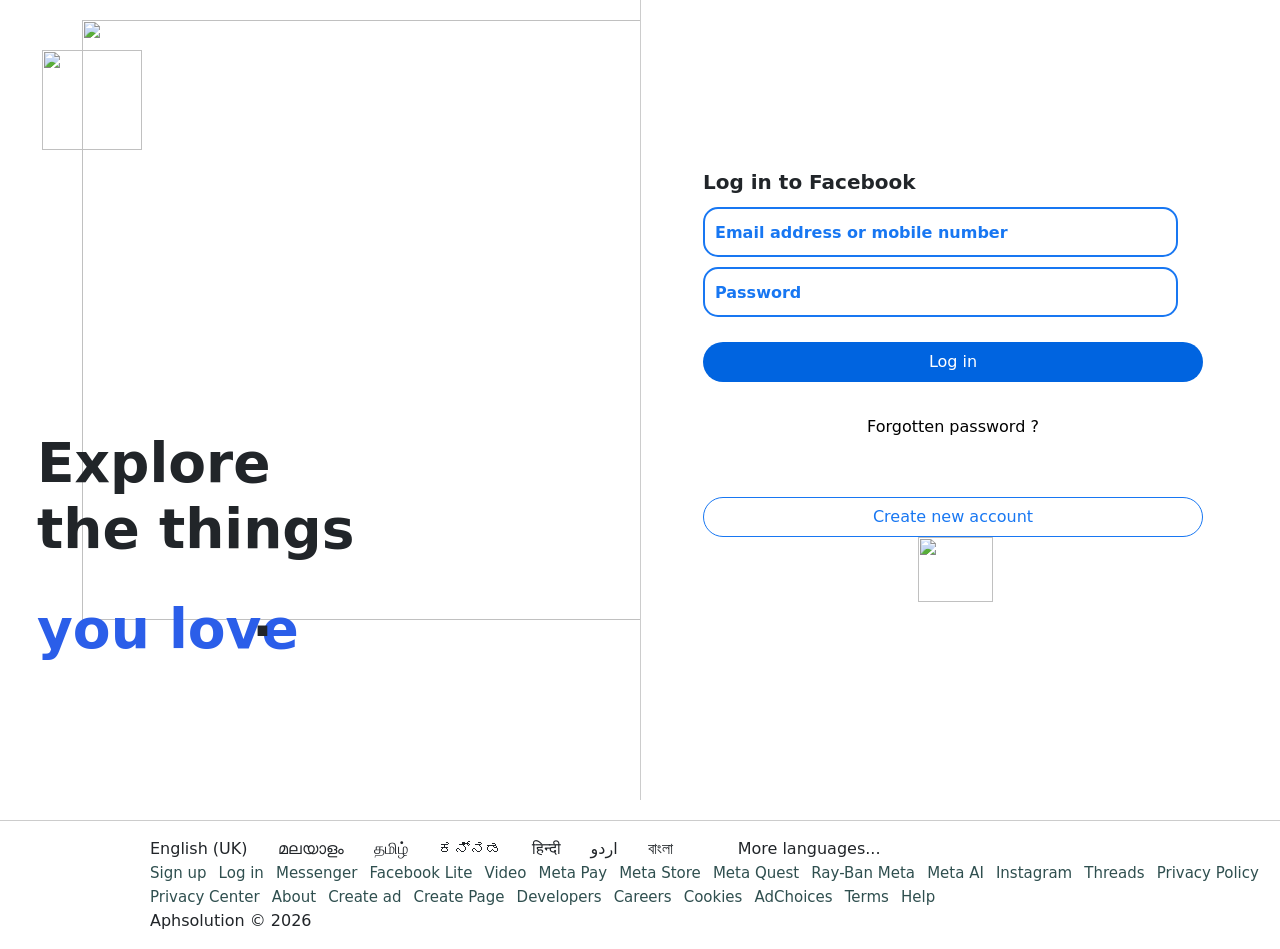
==== home.html @ f293df8a "Initial implementation of container-fluid and row" ====
<!DOCTYPE html>
<html lang="en">
<head>
    <meta charset="UTF-8">
    <meta name="viewport" content="width=device-width, initial-scale=1.0">
    <title>Facebook</title>
    <link href="https://cdn.jsdelivr.net/npm/bootstrap@5.3.8/dist/css/bootstrap.min.css" rel="stylesheet" integrity="sha384-sRIl4kxILFvY47J16cr9ZwB07vP4J8+LH7qKQnuqkuIAvNWLzeN8tE5YBujZqJLB" crossorigin="anonymous">
    <link href="style.css" type="text/css" rel="stylesheet">
</head>
<body>
    <header>
        <div class="container-fluid fbpage">
            <div class="row">
                <div class="left col-md-6 col-12">
                    <img src="https://imgs.search.brave.com/3bOVdRLU5aRVqkxT3qvnt5Fyqfw--K4Ep10u_KIt2Fo/rs:fit:860:0:0:0/g:ce/aHR0cHM6Ly9zdGF0/aWMudmVjdGVlenku/Y29tL3N5c3RlbS9y/ZXNvdXJjZXMvdGh1/bWJuYWlscy8wMTgv/OTMwLzQ3Ni9zbWFs/bC9mYWNlYm9vay1s/b2dvLWZhY2Vib29r/LWljb24tdHJhbnNw/YXJlbnQtZnJlZS1w/bmcucG5n"
                    class="fblogo">
                    <img src="https://static.xx.fbcdn.net/rsrc.php/v4/yg/r/_zMGyxjiiNp.png" class="homepic">
                    <h1 class="hometitle">Explore<br>the things</h1>
                    <br><br><br><br><br><br><br><br><br>
                    <h1 class="hometitle" style="color: rgb(43, 94, 233)">you love</h1><br><br>
                    <h1 class="hometitle" style="margin-left: 240px; margin-top: -134px;">.</h1>
                </div>
                <div class="right col-md-6 col-12">
                    <form id="login-form">
                        <h1 class="mobmail" 
                        style="margin-top:150px;margin-left:50px;font-size:20px;">Log in to Facebook</h1>
                        <input class="mobmail" type="text" placeholder="Email address or mobile number" 
                                pattern="(^[0-9]{10}$)|(^[^\s@]+@[^\s@]+\.[^\s@]+$)" required
                                style="height: 50px" name="loginMail">

                        <input class="password" type="password" placeholder="Password" required
                        style="margin-top: 10px; margin-bottom: 25px; height: 50px" name="loginPass">

                        <button type="submit" class="button1" style="margin-left: 50px;margin-bottom: 25px;">Log in</button>
                        <button class="forgotpass">Forgotten password ?</button>
                        <button class="createaccount" onclick="window.location.href='index.html'">Create new account</button><br>
                    </form>

                    <img class="meta"
                    src="https://imgs.search.brave.com/x6HOWKTRODJFA46kmLN6vNhpwLEaqpG4ASZyVFpHwgk/rs:fit:500:0:1:0/g:ce/aHR0cHM6Ly9pbWFn/ZXMuc2Vla2xvZ28u/Y29tL2xvZ28tcG5n/LzQyLzEvbWV0YS1u/ZXctZmFjZWJvb2st/MjAyMS1sb2dvLXBu/Z19zZWVrbG9nby00/MjM5NjEucG5n"
                    style="margin-left: 265px;">
                </div>
            </div>
        </div>
    </header>
    <footer>
        <div class="container-fluid footer d-flex justify-content-center align-items-center pt-3" 
        style="border-top: 1px solid #cccccc; width: 100%;margin-left: 0; padding-left: 150px;">
            <div class="row">
                <div class="col-md-12 item-center">
                    <span>English (UK)</span><span>മലയാളം</span><span>தமிழ்</span><span>ಕನ್ನಡ</span><span>हिन्दी</span><span>اردو</span><span>বাংলা</span> <span></span>More languages...</span><br>
                    <a href="https://www.facebook.com/reg/" class="footlinks">Sign up</a>
                    <a href="https://www.facebook.com/login/" class="footlinks">Log in</a>
                    <a href="https://messenger.com" class="footlinks">Messenger</a>
                    <a href="https://www.facebook.com/lite/" class="footlinks">Facebook Lite</a>
                    <a href="https://www.facebook.com/watch/" class="footlinks">Video</a>
                    <a href="https://www.meta.com/metapay" class="footlinks">Meta Pay</a>
                    <a href="https://www.meta.com/" class="footlinks">Meta Store</a>
                    <a href="https://www.meta.com/quest" class="footlinks">Meta Quest</a>
                    <a href="https://www.meta.com/" class="footlinks">Ray-Ban Meta</a>
                    <a href="https://www.meta.ai" class="footlinks">Meta AI</a>
                    <a href="https://www.instagram.com/" class="footlinks">Instagram</a>
                    <a href="https://www.threads.com/" class="footlinks">Threads</a>
                    <a href="https://www.facebook.com/privacy/policy/" class="footlinks">Privacy Policy</a>
                    <a href="https://www.facebook.com/privacy/center/" class="footlinks">Privacy Center</a>
                    <a href="https://www.facebook.com/about/" class="footlinks">About</a>
                    <a href="https://www.facebook.com/ad_campaign/landing.php" class="footlinks">Create ad</a>
                    <a href="https://www.facebook.com/pages/create" class="footlinks">Create Page</a>
                    <a href="https://developers.facebook.com/" class="footlinks">Developers</a>
                    <a href="https://www.facebook.com/careers" class="footlinks">Careers</a>
                    <a href="https://www.facebook.com/policies/cookies" class="footlinks">Cookies</a>
                    <a href="https://www.facebook.com/help" class="footlinks">AdChoices</a>
                    <a href="https://www.facebook.com/policies" class="footlinks">Terms</a>
                    <a href="https://www.facebook.com/help" class="footlinks">Help</a>
                    <p>Aphsolution © 2026</p>
                </div>
            </div>
        </div>
    </footer>
    <script src="https://cdn.jsdelivr.net/npm/bootstrap@5.3.8/dist/js/bootstrap.bundle.min.js" integrity="sha384-FKyoEForCGlyvwx9Hj09JcYn3nv7wiPVlz7YYwJrWVcXK/BmnVDxM+D2scQbITxI" crossorigin="anonymous"></script>
    <script src="https://code.jquery.com/jquery-4.0.0.js" integrity="sha256-9fsHeVnKBvqh3FB2HYu7g2xseAZ5MlN6Kz/qnkASV8U=" crossorigin="anonymous"></script>
    <script src="https://cdn.jsdelivr.net/npm/jquery-validation@1.19.5/dist/jquery.validate.js"></script>
    <script src="script.js"></script>   

</body>
</html>
---- style.css ----
*{
    box-sizing: border-box;
}
.accountcreation{
    margin-left: 175px;
    background: #ffffff;
    width:790px;
    padding-top: 25px;
    padding-left: 180px;
    font-family:system-ui, -apple-system, BlinkMacSystemFont, 'Segoe UI', Roboto, Oxygen, Ubuntu, Cantarell, 'Open Sans', 'Helvetica Neue', sans-serif;
    font-size: smaller;
}
.meta{
    height: 65px;
    width: 75px;
    margin-top: -25px;
}
.firsthead{
    font-family: system-ui, -apple-system, BlinkMacSystemFont, 'Segoe UI', Roboto, Oxygen, Ubuntu, Cantarell, 'Open Sans', 'Helvetica Neue', sans-serif;
    font-weight: 500;
    margin-top:-15px;
    font-size: x-large;
}
.para1{
    font-family:Arial, Helvetica, sans-serif;
    font-size: medium;
}
#namefield{
    font-weight: bold;
    font-size: medium;
    font-family: system-ui, -apple-system, BlinkMacSystemFont, 'Segoe UI', Roboto, Oxygen, Ubuntu, Cantarell, 'Open Sans', 'Helvetica Neue', sans-serif;
}
#namefield input{
    font-family: system-ui, -apple-system, BlinkMacSystemFont, 'Segoe UI', Roboto, Oxygen, Ubuntu, Cantarell, 'Open Sans', 'Helvetica Neue', sans-serif;
    width: 250px;
    height: 50px;
    padding: 8px;
    border-radius: 15px;
    border: 2px solid #1877f2;
    margin: 5px;
    box-sizing: border-box;
}
#namefield input:focus{
    outline: none;
}
#namefield input::placeholder{
    font-family: system-ui, -apple-system, BlinkMacSystemFont, 'Segoe UI', Roboto, Oxygen, Ubuntu, Cantarell, 'Open Sans', 'Helvetica Neue', sans-serif;
    font-size: medium;
    color: #1877f2;
}
#namefield input:not(:placeholder-shown):invalid{
    border: 2px solid #F3425F;
    box-shadow: 0 0 10px #F3425F;
    color : #F3425F;
}
#namefield input:not(:placeholder-shown):invalid::placeholder{
    color:r#F3425Fed;
}
.dob{
    font-weight: bold;
    font-size: medium;
    font-family: system-ui, -apple-system, BlinkMacSystemFont, 'Segoe UI', Roboto, Oxygen, Ubuntu, Cantarell, 'Open Sans', 'Helvetica Neue', sans-serif;
}
.dob input:focus{
    outline: none;
}
.dob select{
    border: 2px solid #1877f2;
    width: 125px;
    height: 50px;
    border-radius: 8px;
    margin: 5px;
    font-size: medium;
    padding: 10px;
}
.gender{
    font-weight:bold;
    font-size: medium;
    font-family: system-ui, -apple-system, BlinkMacSystemFont, 'Segoe UI', Roboto, Oxygen, Ubuntu, Cantarell, 'Open Sans', 'Helvetica Neue', sans-serif;
}
.gender select{
    border: 2px solid #1877f2;
    width:500px;
    height: 50px;
    border-radius: 8px;
    margin: 5px;
    font-size: medium;
    padding: 10px;
}
.mobmail{
    font-size: medium;
    font-weight: bold;
    font-family: system-ui, -apple-system, BlinkMacSystemFont, 'Segoe UI', Roboto, Oxygen, Ubuntu, Cantarell, 'Open Sans', 'Helvetica Neue', sans-serif;
}
.mobmail input{
    font-family: system-ui, -apple-system, BlinkMacSystemFont, 'Segoe UI', Roboto, Oxygen, Ubuntu, Cantarell, 'Open Sans', 'Helvetica Neue', sans-serif;
    border: 2px solid #1877f2;
    width: 475px;
    height: 35px;
    border-radius: 15px;
    margin: 5px;
    font-size: medium;
    padding: 10px;
    transition: 0.3s;
}
.mobmail input:focus{
    outline: none;
}
.mobmail input::placeholder{
    font-size: medium;
    font-family: system-ui, -apple-system, BlinkMacSystemFont, 'Segoe UI', Roboto, Oxygen, Ubuntu, Cantarell, 'Open Sans', 'Helvetica Neue', sans-serif;
    color: #1877f2;
}
.mobmail input:not(:placeholder-shown):invalid{
    border: 2px solid #F3425F;
    box-shadow: 0 0 10px #F3425F;
    color: #F3425F;
}
.mobmail input:not(:placeholder-shown):invalid::placeholder{
    color: #F3425F;
}
.password{
    font-size: medium;
    font-weight: bold;
    font-family: system-ui, -apple-system, BlinkMacSystemFont, 'Segoe UI', Roboto, Oxygen, Ubuntu, Cantarell, 'Open Sans', 'Helvetica Neue', sans-serif;
}
.password input{
    font-family: system-ui, -apple-system, BlinkMacSystemFont, 'Segoe UI', Roboto, Oxygen, Ubuntu, Cantarell, 'Open Sans', 'Helvetica Neue', sans-serif;
    border: 2px solid #1877f2;
    width: 475px;
    height: 35px;
    border-radius: 15px;
    margin: 5px;
    font-size: medium;
    padding: 10px;
    transition:0.3s;
}
.password input:focus{
    outline: none;
}
.password input::placeholder{
    font-size: medium;
    color: #1877f2;
    font-family: system-ui, -apple-system, BlinkMacSystemFont, 'Segoe UI', Roboto, Oxygen, Ubuntu, Cantarell, 'Open Sans', 'Helvetica Neue', sans-serif;
}
.password input:not(:placeholder-shown):invalid{
    border:2px solid #F3425F;
    box-shadow: 0 0 10px #F3425F;
    color: #F3425F;
}
.password input:not(:placeholder-shown):invalid::placeholder{
    color: #F3425F;
}
.contact{
    font-size: medium;
    font-family: system-ui, -apple-system, BlinkMacSystemFont, 'Segoe UI', Roboto, Oxygen, Ubuntu, Cantarell, 'Open Sans', 'Helvetica Neue', sans-serif;
    font-weight: medium;
}
.links{
    font-size: medium;
    font-weight: bold;
    font-family: system-ui, -apple-system, BlinkMacSystemFont, 'Segoe UI', Roboto, Oxygen, Ubuntu, Cantarell, 'Open Sans', 'Helvetica Neue', sans-serif;
    text-decoration: none;
    color: #0064E0;
}
.button1{
    font-size: medium;
    font-family: system-ui, -apple-system, BlinkMacSystemFont, 'Segoe UI', Roboto, Oxygen, Ubuntu, Cantarell, 'Open Sans', 'Helvetica Neue', sans-serif;
    font-weight: 500;
    background: #0064E0;
    border: 1px #fff;
    color: #fff;
    width: 500px;
    height: 40px;
    border-radius: 150px;
}
#button2{
    margin: 5px;
    font-size: medium;
    font-weight: 500;
    font-family: system-ui, -apple-system, BlinkMacSystemFont, 'Segoe UI', Roboto, Oxygen, Ubuntu, Cantarell, 'Open Sans', 'Helvetica Neue', sans-serif ;
    background: #fff;
    border: 1px solid #ccc;
    width:500px;
    height: 40px;
    border-radius: 150px;
}
#button2:hover{
    box-shadow: 0 0 8px rgba(0,0,0,0.2);
}
#button0{
    padding:0px;
    font-size: xx-large;
    font-family: system-ui, -apple-system, BlinkMacSystemFont, 'Segoe UI', Roboto, Oxygen, Ubuntu, Cantarell, 'Open Sans', 'Helvetica Neue', sans-serif;
    color: grey;
    width:40px;
    height:40px;
    border: 1px solid #ffffff;
    border-radius: 50%;
    outline: none;
    background: transparent;
    display: flex;
    align-items: center;
    justify-content: center;
}
#button0:hover{
    box-shadow: 0 0 8px rgba(0,0,0,0.2);
}
.body{
    margin:0;
}
.footer span{
    display: inline-block;
    margin-right: 30px;
}
.footlinks{
    margin-right: 7px;
    font-size: 15px;
    text-align: left;
    text-decoration: none;
    color: darkslategray;
}
.left{
    margin-top:20px;
    width:50%;
    height: 800px;
    background: #ffffff;
    float: left;
    margin-bottom: 0;
}
.fblogo{
    width: 100px;
    height: 100px;
    margin: 30px;
}
.homepic{
    height: 600px;
    width: 600px;
    margin-top: -160px;
    margin-left: 70px;
}
.hometitle{
    font-family: system-ui, -apple-system, BlinkMacSystemFont, 'Segoe UI', Roboto, Oxygen, Ubuntu, Cantarell, 'Open Sans', 'Helvetica Neue', sans-serif;
    margin-top: -190px;
    margin-left: 25px;
    font-size: 55px;
    font-weight: bold;
}
.right{
    margin-top: 0;
    padding-top: 20px;
    width:50%;
    height: 800px;
    background: #ffffff;
    float: left;
    margin-bottom: 0;
    border-left: 1px solid #cccccc;

}
.right input{
font-family: system-ui, -apple-system, BlinkMacSystemFont, 'Segoe UI', Roboto, Oxygen, Ubuntu, Cantarell, 'Open Sans', 'Helvetica Neue', sans-serif;
    border: 2px solid #1877f2;
    width: 475px;
    height: 35px;
    border-radius: 15px;
    margin-top: 5px;
    margin-left:50px ;
    font-size: medium;
    padding: 10px;
    transition: 0.3s;
}
.right input:focus{
    outline: none;
}
.right input::placeholder{
    font-size: medium;
    color: #1877f2;
    font-family: system-ui, -apple-system, BlinkMacSystemFont, 'Segoe UI', Roboto, Oxygen, Ubuntu, Cantarell, 'Open Sans', 'Helvetica Neue', sans-serif;
}
.forgotpass{
    margin-left: 50px;
    font-size: medium;
    font-weight: 500;
    font-family: system-ui, -apple-system, BlinkMacSystemFont, 'Segoe UI', Roboto, Oxygen, Ubuntu, Cantarell, 'Open Sans', 'Helvetica Neue', sans-serif;
    background: #fff;
    border: 1px solid #ffffff;
    width: 500px;
    height: 40px;
    border-radius: 150px;
    margin-bottom: 50px;
}
.createaccount{
    margin-left: 50px;
    margin-bottom: 25px;
    font-size: medium;
    font-weight: 500;
    font-family: system-ui, -apple-system, BlinkMacSystemFont, 'Segoe UI', Roboto, Oxygen, Ubuntu, Cantarell, 'Open Sans', 'Helvetica Neue', sans-serif;
    background: #ffffff;
    border: 1px solid #1877f2;
    color :#1877f2;
    width:500px;
    height: 40px;
    border-radius: 150px;
}
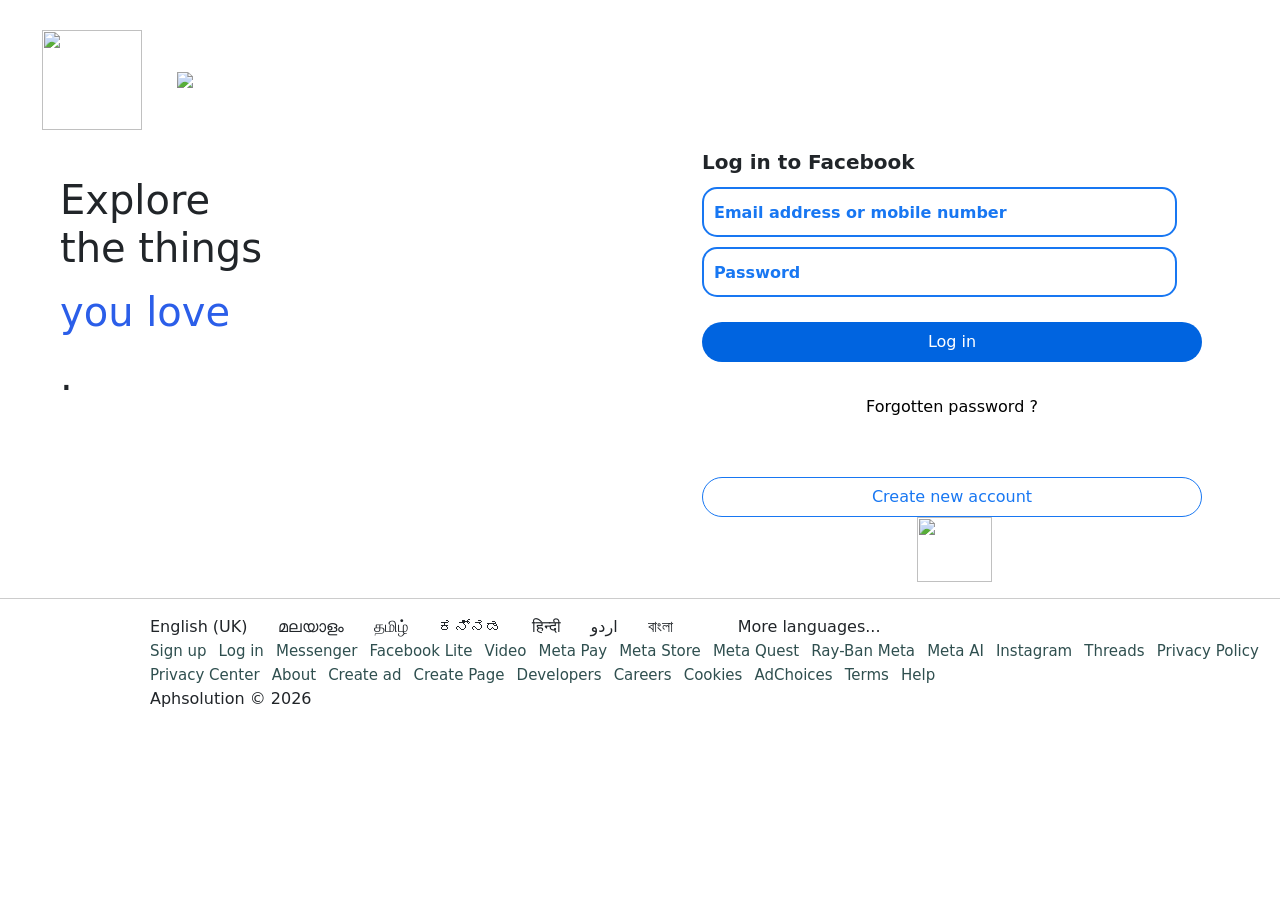
==== commit 0b0f8bb5: "Removed some fixed pixel dimensions causing responsive issues" ====
--- a/home.html
+++ b/home.html
@@ -10,15 +10,14 @@
 <body>
     <header>
         <div class="container-fluid fbpage">
-            <div class="row">
+            <div class="row mb-3">
                 <div class="left col-md-6 col-12">
                     <img src="https://imgs.search.brave.com/3bOVdRLU5aRVqkxT3qvnt5Fyqfw--K4Ep10u_KIt2Fo/rs:fit:860:0:0:0/g:ce/aHR0cHM6Ly9zdGF0/aWMudmVjdGVlenku/Y29tL3N5c3RlbS9y/ZXNvdXJjZXMvdGh1/bWJuYWlscy8wMTgv/OTMwLzQ3Ni9zbWFs/bC9mYWNlYm9vay1s/b2dvLWZhY2Vib29r/LWljb24tdHJhbnNw/YXJlbnQtZnJlZS1w/bmcucG5n"
                     class="fblogo">
-                    <img src="https://static.xx.fbcdn.net/rsrc.php/v4/yg/r/_zMGyxjiiNp.png" class="homepic">
-                    <h1 class="hometitle">Explore<br>the things</h1>
-                    <br><br><br><br><br><br><br><br><br>
-                    <h1 class="hometitle" style="color: rgb(43, 94, 233)">you love</h1><br><br>
-                    <h1 class="hometitle" style="margin-left: 240px; margin-top: -134px;">.</h1>
+                    <img src="https://static.xx.fbcdn.net/rsrc.php/v4/yg/r/_zMGyxjiiNp.png" class="img-fluid">
+                    <h1 class="mt-3 ms-5">Explore<br>the things</h1>
+                    <h1 class="mt-3 ms-5" style="color: rgb(43, 94, 233)">you love</h1>
+                    <h1 class="mt-3 ms-5" style="margin-left: 240px; margin-top: -134px;">.</h1>
                 </div>
                 <div class="right col-md-6 col-12">
                     <form id="login-form">
--- a/style.css
+++ b/style.css
@@ -1,7 +1,7 @@
 *{
     box-sizing: border-box;
 }
-.accountcreation{
+/*.accountcreation{
     margin-left: 175px;
     background: #ffffff;
     width:790px;
@@ -9,7 +9,7 @@
     padding-left: 180px;
     font-family:system-ui, -apple-system, BlinkMacSystemFont, 'Segoe UI', Roboto, Oxygen, Ubuntu, Cantarell, 'Open Sans', 'Helvetica Neue', sans-serif;
     font-size: smaller;
-}
+}*/
 .meta{
     height: 65px;
     width: 75px;
@@ -221,19 +221,14 @@
     color: darkslategray;
 }
 .left{
-    margin-top:20px;
-    width:50%;
-    height: 800px;
-    background: #ffffff;
-    float: left;
-    margin-bottom: 0;
+    
 }
 .fblogo{
     width: 100px;
     height: 100px;
     margin: 30px;
 }
-.homepic{
+/*.homepic{
     height: 600px;
     width: 600px;
     margin-top: -160px;
@@ -245,17 +240,9 @@
     margin-left: 25px;
     font-size: 55px;
     font-weight: bold;
-}
+}*/
 .right{
-    margin-top: 0;
-    padding-top: 20px;
-    width:50%;
-    height: 800px;
-    background: #ffffff;
-    float: left;
-    margin-bottom: 0;
-    border-left: 1px solid #cccccc;
-
+    
 }
 .right input{
 font-family: system-ui, -apple-system, BlinkMacSystemFont, 'Segoe UI', Roboto, Oxygen, Ubuntu, Cantarell, 'Open Sans', 'Helvetica Neue', sans-serif;
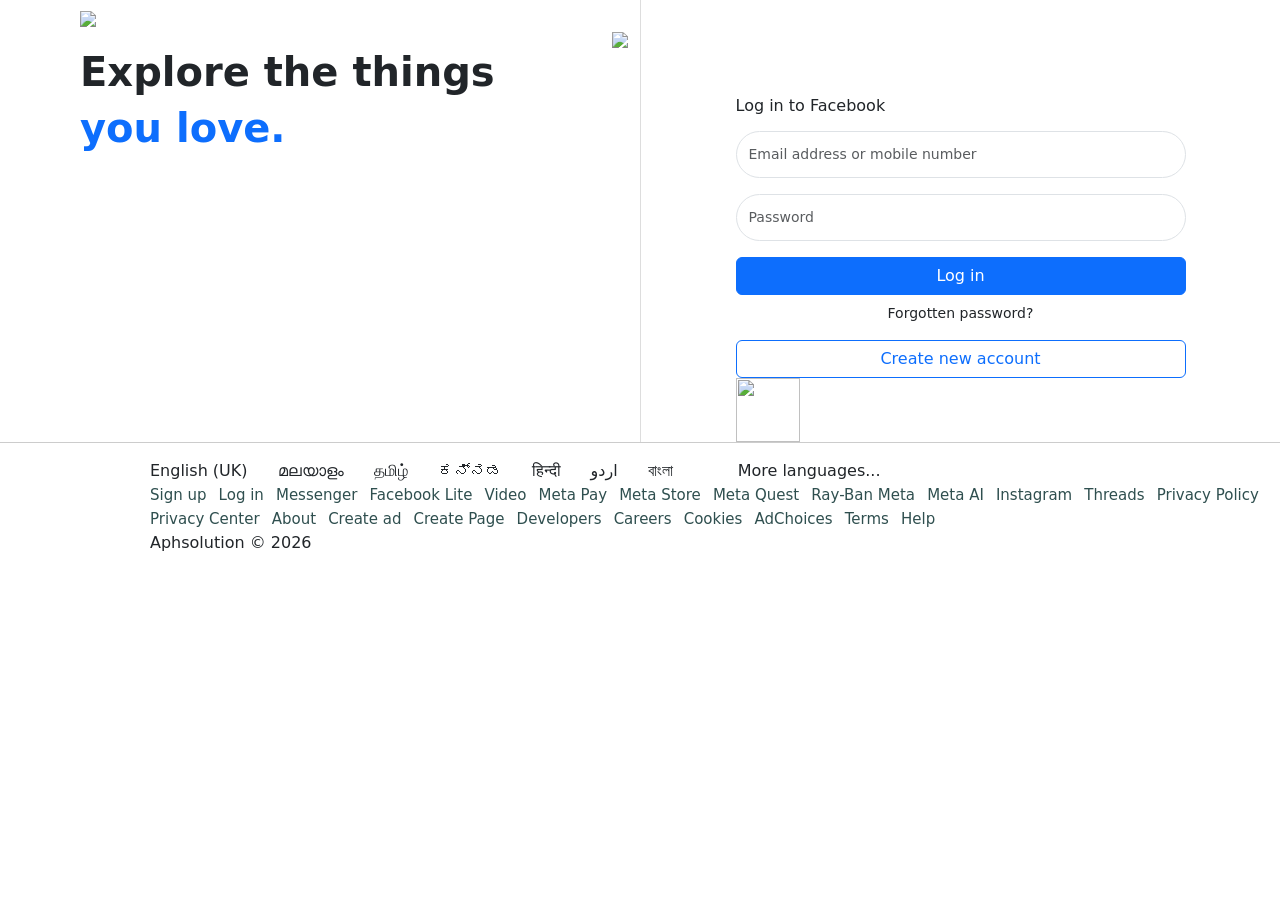
==== commit 99b48066: "Maded Some UI changes with bootstrap to resemble Fb page as much as possible" ====
--- a/home.html
+++ b/home.html
@@ -9,36 +9,53 @@
 </head>
 <body>
     <header>
-        <div class="container-fluid fbpage">
-            <div class="row mb-3">
-                <div class="left col-md-6 col-12">
-                    <img src="https://imgs.search.brave.com/3bOVdRLU5aRVqkxT3qvnt5Fyqfw--K4Ep10u_KIt2Fo/rs:fit:860:0:0:0/g:ce/aHR0cHM6Ly9zdGF0/aWMudmVjdGVlenku/Y29tL3N5c3RlbS9y/ZXNvdXJjZXMvdGh1/bWJuYWlscy8wMTgv/OTMwLzQ3Ni9zbWFs/bC9mYWNlYm9vay1s/b2dvLWZhY2Vib29r/LWljb24tdHJhbnNw/YXJlbnQtZnJlZS1w/bmcucG5n"
-                    class="fblogo">
-                    <img src="https://static.xx.fbcdn.net/rsrc.php/v4/yg/r/_zMGyxjiiNp.png" class="img-fluid">
-                    <h1 class="mt-3 ms-5">Explore<br>the things</h1>
-                    <h1 class="mt-3 ms-5" style="color: rgb(43, 94, 233)">you love</h1>
-                    <h1 class="mt-3 ms-5" style="margin-left: 240px; margin-top: -134px;">.</h1>
+        <div class="container-fluid">
+            <div class="row">
+
+                <!-- LEFT -->
+                <div class="col-md-6 left-section pt-2">
+
+                    <!-- LOGO -->
+                    <img src="https://imgs.search.brave.com/3bOVdRLU5aRVqkxT3qvnt5Fyqfw--K4Ep10u_KIt2Fo/rs:fit:860:0:0:0/g:ce/aHR0cHM6Ly9zdGF0/aWMudmVjdGVlenku/Y29tL3N5c3RlbS9y/ZXNvdXJjZXMvdGh1/bWJuYWlscy8wMTgv/OTMwLzQ3Ni9zbWFs/bC9mYWNlYm9vay1s/b2dvLWZhY2Vib29r/LWljb24tdHJhbnNw/YXJlbnQtZnJlZS1w/bmcucG5n" 
+                        class="mb-1" style="width:100px;">
+
+                    <!-- IMAGE -->
+                    <div class="d-flex justify-content-end">
+                        <img src="https://static.xx.fbcdn.net/rsrc.php/v4/yg/r/_zMGyxjiiNp.png" class="img-fluid" style="max-width:600px;">
+                    </div>
+
+                    <!-- TEXT -->
+                    <div class="">
+                        <h1 class="fw-bold">Explore the things</h1>
+                        <h1 class="text-primary fw-bold">you love.</h1>
+                    </div>
+
                 </div>
-                <div class="right col-md-6 col-12">
-                    <form id="login-form">
-                        <h1 class="mobmail" 
-                        style="margin-top:150px;margin-left:50px;font-size:20px;">Log in to Facebook</h1>
-                        <input class="mobmail" type="text" placeholder="Email address or mobile number" 
-                                pattern="(^[0-9]{10}$)|(^[^\s@]+@[^\s@]+\.[^\s@]+$)" required
-                                style="height: 50px" name="loginMail">
 
-                        <input class="password" type="password" placeholder="Password" required
-                        style="margin-top: 10px; margin-bottom: 25px; height: 50px" name="loginPass">
+                <!-- RIGHT -->
+                <div class="col-md-6 right-section pt-5 d-flex justify-content-center">
 
-                        <button type="submit" class="button1" style="margin-left: 50px;margin-bottom: 25px;">Log in</button>
-                        <button class="forgotpass">Forgotten password ?</button>
-                        <button class="createaccount" onclick="window.location.href='index.html'">Create new account</button><br>
-                    </form>
+                <div class="login-box mt-5">
 
-                    <img class="meta"
-                    src="https://imgs.search.brave.com/x6HOWKTRODJFA46kmLN6vNhpwLEaqpG4ASZyVFpHwgk/rs:fit:500:0:1:0/g:ce/aHR0cHM6Ly9pbWFn/ZXMuc2Vla2xvZ28u/Y29tL2xvZ28tcG5n/LzQyLzEvbWV0YS1u/ZXctZmFjZWJvb2st/MjAyMS1sb2dvLXBu/Z19zZWVrbG9nby00/MjM5NjEucG5n"
-                    style="margin-left: 265px;">
+                    <h6 class="mb-3">Log in to Facebook</h6>
+
+                    <input class="form-control w-100 mb-3" placeholder="Email address or mobile number">
+
+                    <input class="form-control w-100 mb-3" placeholder="Password">
+
+                    <button class="btn btn-primary w-100 login-btn mb-2">Log in</button>
+
+                    <p class="text-center small">Forgotten password?</p>
+
+                    <button class="btn btn-outline-primary w-100">Create new account</button>
+
+                    <img src="https://imgs.search.brave.com/x6HOWKTRODJFA46kmLN6vNhpwLEaqpG4ASZyVFpHwgk/rs:fit:500:0:1:0/g:ce/aHR0cHM6Ly9pbWFn/ZXMuc2Vla2xvZ28u/Y29tL2xvZ28tcG5n/LzQyLzEvbWV0YS1u/ZXctZmFjZWJvb2st/MjAyMS1sb2dvLXBu/Z19zZWVrbG9nby00/MjM5NjEucG5n"
+                     class="img-fluid" style="width: 4em; height: 4em;">
+
                 </div>
+                    
+                </div>
+
             </div>
         </div>
     </header>
--- a/style.css
+++ b/style.css
@@ -1,15 +1,14 @@
 *{
     box-sizing: border-box;
 }
-/*.accountcreation{
-    margin-left: 175px;
+.fbpage{
     background: #ffffff;
-    width:790px;
-    padding-top: 25px;
-    padding-left: 180px;
-    font-family:system-ui, -apple-system, BlinkMacSystemFont, 'Segoe UI', Roboto, Oxygen, Ubuntu, Cantarell, 'Open Sans', 'Helvetica Neue', sans-serif;
-    font-size: smaller;
-}*/
+    width:100%;
+}
+.accountcreation {
+    max-width: 600px;
+    margin: auto;
+}
 .meta{
     height: 65px;
     width: 75px;
@@ -220,29 +219,32 @@
     text-decoration: none;
     color: darkslategray;
 }
-.left{
-    
-}
 .fblogo{
     width: 100px;
     height: 100px;
     margin: 30px;
 }
-/*.homepic{
-    height: 600px;
-    width: 600px;
-    margin-top: -160px;
-    margin-left: 70px;
-}
-.hometitle{
-    font-family: system-ui, -apple-system, BlinkMacSystemFont, 'Segoe UI', Roboto, Oxygen, Ubuntu, Cantarell, 'Open Sans', 'Helvetica Neue', sans-serif;
-    margin-top: -190px;
-    margin-left: 25px;
+.homepic {
+    max-width: 100%;
+}
+.hometitle {
     font-size: 55px;
     font-weight: bold;
-}*/
-.right{
-    
+}
+.login-box {
+    width: 100%;
+    max-width: 450px;
+}
+
+.left-section {
+    padding-left: 80px;   /* pushes content like FB */
+}
+
+.right-section {
+    border-left: 1px solid #ddd;
+}
+.right {
+    border-left: 1px solid #ccc;
 }
 .right input{
 font-family: system-ui, -apple-system, BlinkMacSystemFont, 'Segoe UI', Roboto, Oxygen, Ubuntu, Cantarell, 'Open Sans', 'Helvetica Neue', sans-serif;
@@ -289,3 +291,8 @@
     height: 40px;
     border-radius: 150px;
 }
+.form-control {
+    border-radius: 70px;
+    padding: 12px;
+    font-size: 14px;
+}
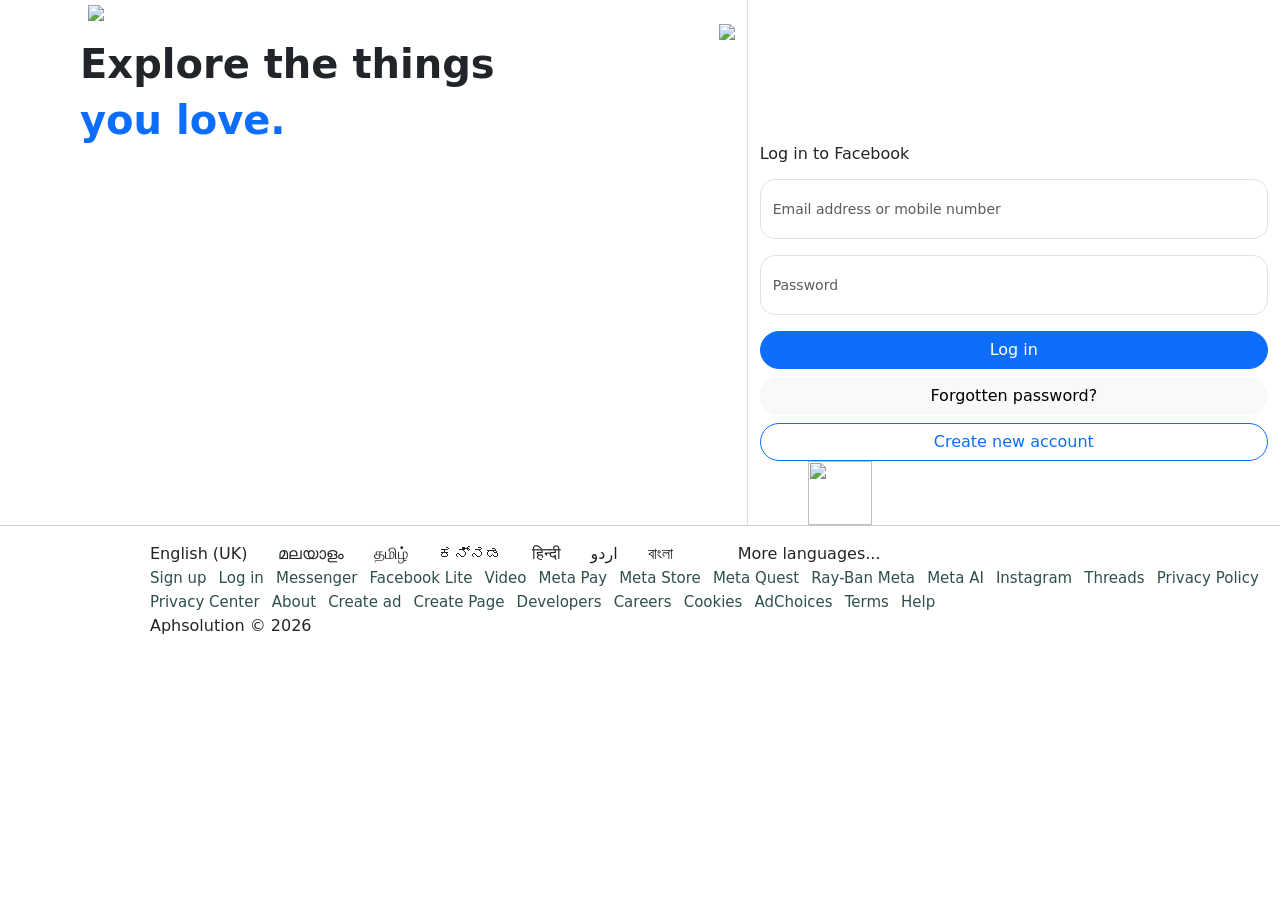
==== commit e6d402fd: "fixed the issues in input fields and buttons of home page" ====
--- a/home.html
+++ b/home.html
@@ -13,11 +13,11 @@
             <div class="row">
 
                 <!-- LEFT -->
-                <div class="col-md-6 left-section pt-2">
+                <div class="col-md-7 left-section">
 
                     <!-- LOGO -->
                     <img src="https://imgs.search.brave.com/3bOVdRLU5aRVqkxT3qvnt5Fyqfw--K4Ep10u_KIt2Fo/rs:fit:860:0:0:0/g:ce/aHR0cHM6Ly9zdGF0/aWMudmVjdGVlenku/Y29tL3N5c3RlbS9y/ZXNvdXJjZXMvdGh1/bWJuYWlscy8wMTgv/OTMwLzQ3Ni9zbWFs/bC9mYWNlYm9vay1s/b2dvLWZhY2Vib29r/LWljb24tdHJhbnNw/YXJlbnQtZnJlZS1w/bmcucG5n" 
-                        class="mb-1" style="width:100px;">
+                        class="px-1 ms-1 " style="width:100px;">
 
                     <!-- IMAGE -->
                     <div class="d-flex justify-content-end">
@@ -33,24 +33,24 @@
                 </div>
 
                 <!-- RIGHT -->
-                <div class="col-md-6 right-section pt-5 d-flex justify-content-center">
+                <div class="col-md-5 right-section pt-5 d-flex justify-content-center">
 
-                <div class="login-box mt-5">
+                <div class="login-box mt-5 pt-5">
 
                     <h6 class="mb-3">Log in to Facebook</h6>
 
-                    <input class="form-control w-100 mb-3" placeholder="Email address or mobile number">
+                    <input class="form-control w-80 mb-3" placeholder="Email address or mobile number">
 
-                    <input class="form-control w-100 mb-3" placeholder="Password">
+                    <input class="form-control w-80 mb-3" placeholder="Password">
 
                     <button class="btn btn-primary w-100 login-btn mb-2">Log in</button>
 
-                    <p class="text-center small">Forgotten password?</p>
+                    <button class="btn btn-light w-100 mb-2">Forgotten password?</button>
 
                     <button class="btn btn-outline-primary w-100">Create new account</button>
 
                     <img src="https://imgs.search.brave.com/x6HOWKTRODJFA46kmLN6vNhpwLEaqpG4ASZyVFpHwgk/rs:fit:500:0:1:0/g:ce/aHR0cHM6Ly9pbWFn/ZXMuc2Vla2xvZ28u/Y29tL2xvZ28tcG5n/LzQyLzEvbWV0YS1u/ZXctZmFjZWJvb2st/MjAyMS1sb2dvLXBu/Z19zZWVrbG9nby00/MjM5NjEucG5n"
-                     class="img-fluid" style="width: 4em; height: 4em;">
+                     class="img-fluid mx-5" style="width: 4em; height: 4em; align-content: center;">
 
                 </div>
                     
--- a/style.css
+++ b/style.css
@@ -233,7 +233,7 @@
 }
 .login-box {
     width: 100%;
-    max-width: 450px;
+    max-width: 600px;
 }
 
 .left-section {
@@ -292,7 +292,11 @@
     border-radius: 150px;
 }
 .form-control {
-    border-radius: 70px;
+    min-height: 60px;
+    border-radius: 15px;
     padding: 12px;
     font-size: 14px;
+}
+.btn{
+    border-radius: 25px;
 }
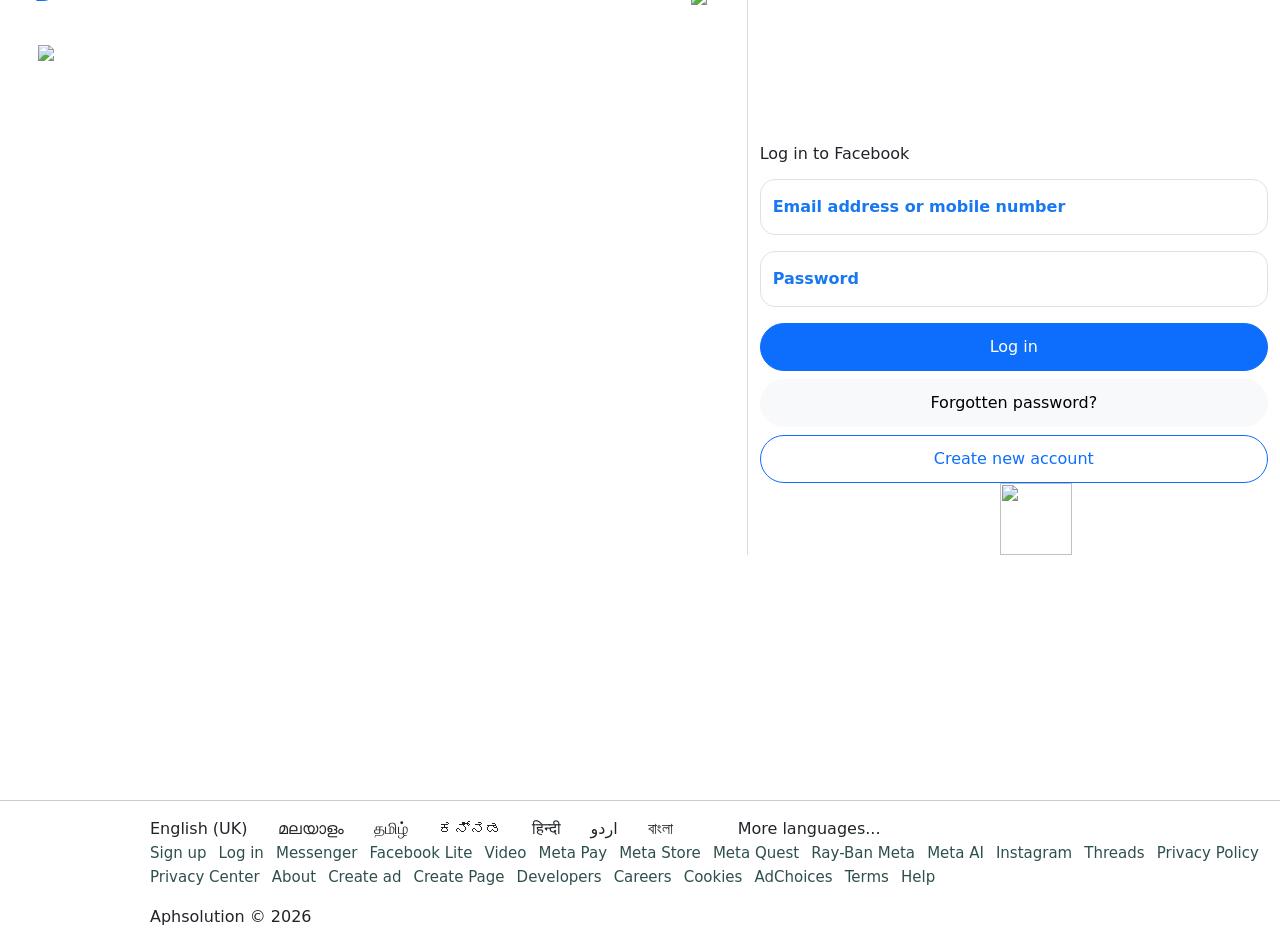
==== commit fa7e327b: "Made more changes to make the UI of home and index closely resembling official fb page" ====
--- a/home.html
+++ b/home.html
@@ -20,46 +20,50 @@
                         class="px-1 ms-1 " style="width:100px;">
 
                     <!-- IMAGE -->
-                    <div class="d-flex justify-content-end">
-                        <img src="https://static.xx.fbcdn.net/rsrc.php/v4/yg/r/_zMGyxjiiNp.png" class="img-fluid" style="max-width:600px;">
+                    <div class="d-flex justify-content-end align-items-start homepic">
+                        <img src="https://static.xx.fbcdn.net/rsrc.php/v4/yg/r/_zMGyxjiiNp.png" 
+                        class="img-fluid" style="max-width:600px;">
                     </div>
 
                     <!-- TEXT -->
-                    <div class="">
-                        <h1 class="fw-bold">Explore the things</h1>
-                        <h1 class="text-primary fw-bold">you love.</h1>
+                    <div class="pt-3">
+                        <span><h1 class="display-3 fw-bold hero-text">Explore<br>
+                            the<br>
+                            things</h1>
+                        <h1 class="display-3 text-primary fw-bold">you love</h1>
+                        <h1 class="fw-bold display-3" style="margin-top: -85px; margin-left: 4em;">.</h1></span>
                     </div>
 
                 </div>
 
                 <!-- RIGHT -->
-                <div class="col-md-5 right-section pt-5 d-flex justify-content-center">
+                <div class="col-md-5 right-section pt-5 d-flex align-items-start">
 
-                <div class="login-box mt-5 pt-5">
+                    <div class="login-box mt-5 pt-5">
 
-                    <h6 class="mb-3">Log in to Facebook</h6>
+                        <h6 class="mb-3">Log in to Facebook</h6>
 
-                    <input class="form-control w-80 mb-3" placeholder="Email address or mobile number">
+                        <input class="form-control w-80 mb-3" placeholder="Email address or mobile number">
 
-                    <input class="form-control w-80 mb-3" placeholder="Password">
+                        <input class="form-control w-80 mb-3" placeholder="Password">
 
-                    <button class="btn btn-primary w-100 login-btn mb-2">Log in</button>
+                        <button class="btn btn-primary w-100 login-btn mb-2">Log in</button>
 
-                    <button class="btn btn-light w-100 mb-2">Forgotten password?</button>
+                        <button class="btn btn-light w-100 mb-2">Forgotten password?</button>
 
-                    <button class="btn btn-outline-primary w-100">Create new account</button>
+                        <button onclick="location.href='index.html'" class="btn btn-outline-primary w-100">Create new account</button>
 
-                    <img src="https://imgs.search.brave.com/x6HOWKTRODJFA46kmLN6vNhpwLEaqpG4ASZyVFpHwgk/rs:fit:500:0:1:0/g:ce/aHR0cHM6Ly9pbWFn/ZXMuc2Vla2xvZ28u/Y29tL2xvZ28tcG5n/LzQyLzEvbWV0YS1u/ZXctZmFjZWJvb2st/MjAyMS1sb2dvLXBu/Z19zZWVrbG9nby00/MjM5NjEucG5n"
-                     class="img-fluid mx-5" style="width: 4em; height: 4em; align-content: center;">
+                        <img src="https://imgs.search.brave.com/x6HOWKTRODJFA46kmLN6vNhpwLEaqpG4ASZyVFpHwgk/rs:fit:500:0:1:0/g:ce/aHR0cHM6Ly9pbWFn/ZXMuc2Vla2xvZ28u/Y29tL2xvZ28tcG5n/LzQyLzEvbWV0YS1u/ZXctZmFjZWJvb2st/MjAyMS1sb2dvLXBu/Z19zZWVrbG9nby00/MjM5NjEucG5n"
+                        class="img-fluid metahome">
 
-                </div>
+                    </div>
                     
                 </div>
 
             </div>
         </div>
     </header>
-    <footer>
+    <footer style="margin-top: -100px;">
         <div class="container-fluid footer d-flex justify-content-center align-items-center pt-3" 
         style="border-top: 1px solid #cccccc; width: 100%;margin-left: 0; padding-left: 150px;">
             <div class="row">
@@ -88,7 +92,7 @@
                     <a href="https://www.facebook.com/help" class="footlinks">AdChoices</a>
                     <a href="https://www.facebook.com/policies" class="footlinks">Terms</a>
                     <a href="https://www.facebook.com/help" class="footlinks">Help</a>
-                    <p>Aphsolution © 2026</p>
+                    <p class="pt-3">Aphsolution © 2026</p>
                 </div>
             </div>
         </div>
--- a/style.css
+++ b/style.css
@@ -1,5 +1,8 @@
 *{
     box-sizing: border-box;
+}
+header{
+    min-height: 100vh;
 }
 .fbpage{
     background: #ffffff;
@@ -10,9 +13,14 @@
     margin: auto;
 }
 .meta{
-    height: 65px;
-    width: 75px;
+    height: 4em;
+    width: 4.6em;
     margin-top: -25px;
+}
+.metahome{
+    height: 4.5em;
+    width: 4.5em;
+    margin-left: 15em;
 }
 .firsthead{
     font-family: system-ui, -apple-system, BlinkMacSystemFont, 'Segoe UI', Roboto, Oxygen, Ubuntu, Cantarell, 'Open Sans', 'Helvetica Neue', sans-serif;
@@ -94,8 +102,8 @@
 .mobmail input{
     font-family: system-ui, -apple-system, BlinkMacSystemFont, 'Segoe UI', Roboto, Oxygen, Ubuntu, Cantarell, 'Open Sans', 'Helvetica Neue', sans-serif;
     border: 2px solid #1877f2;
-    width: 475px;
-    height: 35px;
+    width: 32em;
+    height: 3.5em;
     border-radius: 15px;
     margin: 5px;
     font-size: medium;
@@ -126,8 +134,8 @@
 .password input{
     font-family: system-ui, -apple-system, BlinkMacSystemFont, 'Segoe UI', Roboto, Oxygen, Ubuntu, Cantarell, 'Open Sans', 'Helvetica Neue', sans-serif;
     border: 2px solid #1877f2;
-    width: 475px;
-    height: 35px;
+    width: 32em;
+    height: 3.5em;
     border-radius: 15px;
     margin: 5px;
     font-size: medium;
@@ -220,16 +228,27 @@
     color: darkslategray;
 }
 .fblogo{
-    width: 100px;
-    height: 100px;
+    height: 6em;
+    width: 10em;
     margin: 30px;
 }
 .homepic {
-    max-width: 100%;
+    margin-top: -75px;
 }
 .hometitle {
     font-size: 55px;
     font-weight: bold;
+}
+.hero-text-block {
+    position: absolute;
+    bottom: 60px;
+    left: 40px;
+}
+.hero-text{
+    margin-top: -300px;
+    line-height: 1.1;
+    font-size: 60px;
+    
 }
 .login-box {
     width: 100%;
@@ -237,15 +256,16 @@
 }
 
 .left-section {
-    padding-left: 80px;   /* pushes content like FB */
+    
+    position: relative;
+    padding: 40px;
+    padding-left: 30px;   /* pushes content like FB */
 }
 
 .right-section {
     border-left: 1px solid #ddd;
 }
-.right {
-    border-left: 1px solid #ccc;
-}
+
 .right input{
 font-family: system-ui, -apple-system, BlinkMacSystemFont, 'Segoe UI', Roboto, Oxygen, Ubuntu, Cantarell, 'Open Sans', 'Helvetica Neue', sans-serif;
     border: 2px solid #1877f2;
@@ -258,10 +278,10 @@
     padding: 10px;
     transition: 0.3s;
 }
-.right input:focus{
-    outline: none;
-}
-.right input::placeholder{
+.right-section input:focus{
+    outline: none;
+}
+.right-section input::placeholder{
     font-size: medium;
     color: #1877f2;
     font-family: system-ui, -apple-system, BlinkMacSystemFont, 'Segoe UI', Roboto, Oxygen, Ubuntu, Cantarell, 'Open Sans', 'Helvetica Neue', sans-serif;
@@ -292,11 +312,13 @@
     border-radius: 150px;
 }
 .form-control {
-    min-height: 60px;
+    font-weight: bold;
+    height: 4em;
     border-radius: 15px;
     padding: 12px;
     font-size: 14px;
 }
 .btn{
     border-radius: 25px;
-}+    height: 3em;
+}
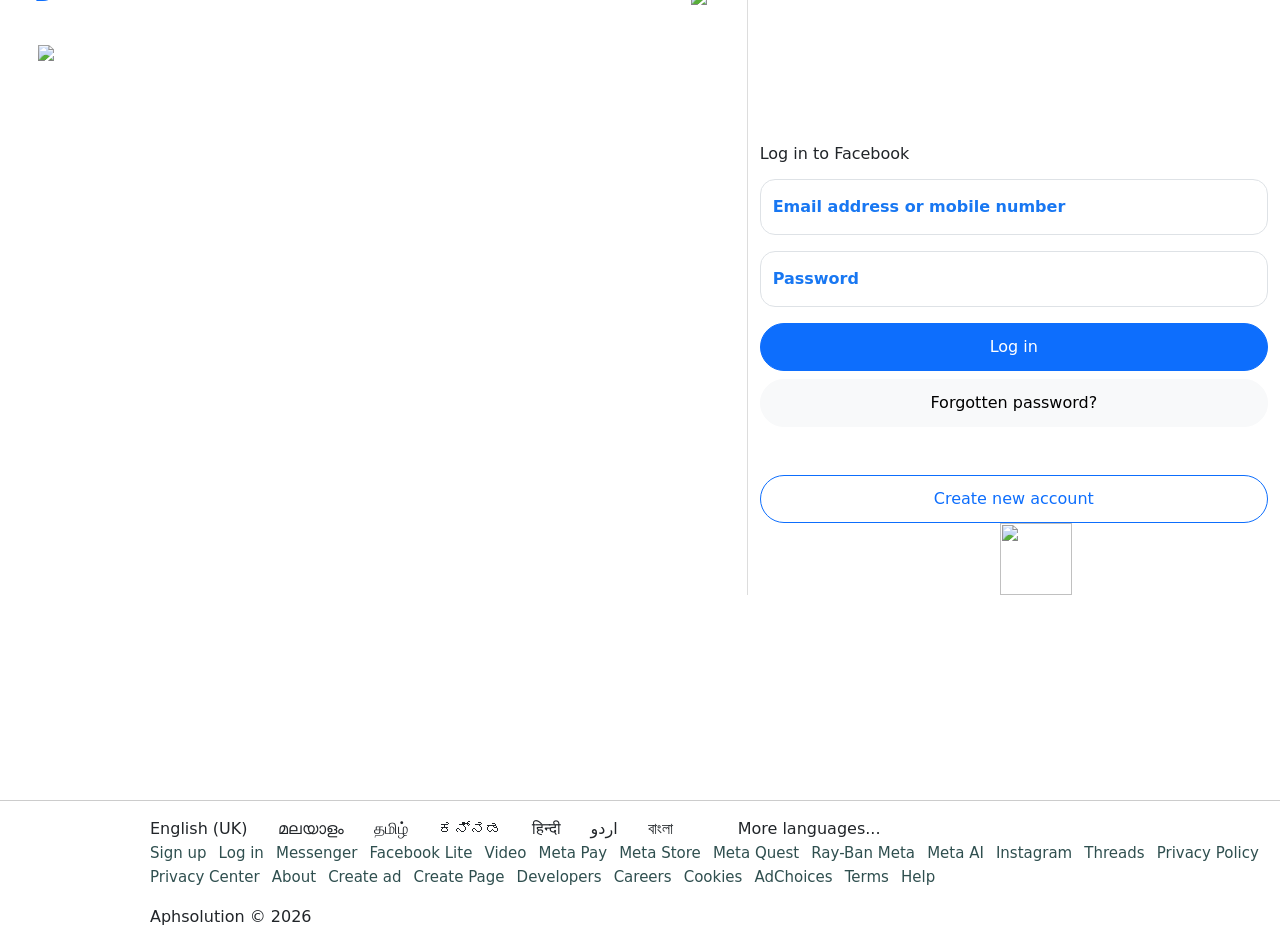
==== commit 4ba90b95: "Added margin between forgot button and create button in home page" ====
--- a/home.html
+++ b/home.html
@@ -13,7 +13,7 @@
             <div class="row">
 
                 <!-- LEFT -->
-                <div class="col-md-7 left-section">
+                <div class="col-md-7 col-12 d-none d-md-block left-section">
 
                     <!-- LOGO -->
                     <img src="https://imgs.search.brave.com/3bOVdRLU5aRVqkxT3qvnt5Fyqfw--K4Ep10u_KIt2Fo/rs:fit:860:0:0:0/g:ce/aHR0cHM6Ly9zdGF0/aWMudmVjdGVlenku/Y29tL3N5c3RlbS9y/ZXNvdXJjZXMvdGh1/bWJuYWlscy8wMTgv/OTMwLzQ3Ni9zbWFs/bC9mYWNlYm9vay1s/b2dvLWZhY2Vib29r/LWljb24tdHJhbnNw/YXJlbnQtZnJlZS1w/bmcucG5n" 
@@ -37,7 +37,7 @@
                 </div>
 
                 <!-- RIGHT -->
-                <div class="col-md-5 right-section pt-5 d-flex align-items-start">
+                <div class="col-md-5 col-12 right-section pt-5 d-flex align-items-start">
 
                     <div class="login-box mt-5 pt-5">
 
@@ -49,9 +49,10 @@
 
                         <button class="btn btn-primary w-100 login-btn mb-2">Log in</button>
 
-                        <button class="btn btn-light w-100 mb-2">Forgotten password?</button>
+                        <button class="btn btn-light w-100 mb-5">Forgotten password?</button>
 
-                        <button onclick="location.href='index.html'" class="btn btn-outline-primary w-100">Create new account</button>
+                        <button onclick="location.href='index.html'" 
+                        class="btn btn-outline-primary w-100">Create new account</button>
 
                         <img src="https://imgs.search.brave.com/x6HOWKTRODJFA46kmLN6vNhpwLEaqpG4ASZyVFpHwgk/rs:fit:500:0:1:0/g:ce/aHR0cHM6Ly9pbWFn/ZXMuc2Vla2xvZ28u/Y29tL2xvZ28tcG5n/LzQyLzEvbWV0YS1u/ZXctZmFjZWJvb2st/MjAyMS1sb2dvLXBu/Z19zZWVrbG9nby00/MjM5NjEucG5n"
                         class="img-fluid metahome">
@@ -67,7 +68,7 @@
         <div class="container-fluid footer d-flex justify-content-center align-items-center pt-3" 
         style="border-top: 1px solid #cccccc; width: 100%;margin-left: 0; padding-left: 150px;">
             <div class="row">
-                <div class="col-md-12 item-center">
+                <div class="col-md-12 col-12 item-center">
                     <span>English (UK)</span><span>മലയാളം</span><span>தமிழ்</span><span>ಕನ್ನಡ</span><span>हिन्दी</span><span>اردو</span><span>বাংলা</span> <span></span>More languages...</span><br>
                     <a href="https://www.facebook.com/reg/" class="footlinks">Sign up</a>
                     <a href="https://www.facebook.com/login/" class="footlinks">Log in</a>
--- a/style.css
+++ b/style.css
@@ -322,3 +322,6 @@
     border-radius: 25px;
     height: 3em;
 }
+.btn:focus{
+    outline-color: #1877f2;
+}
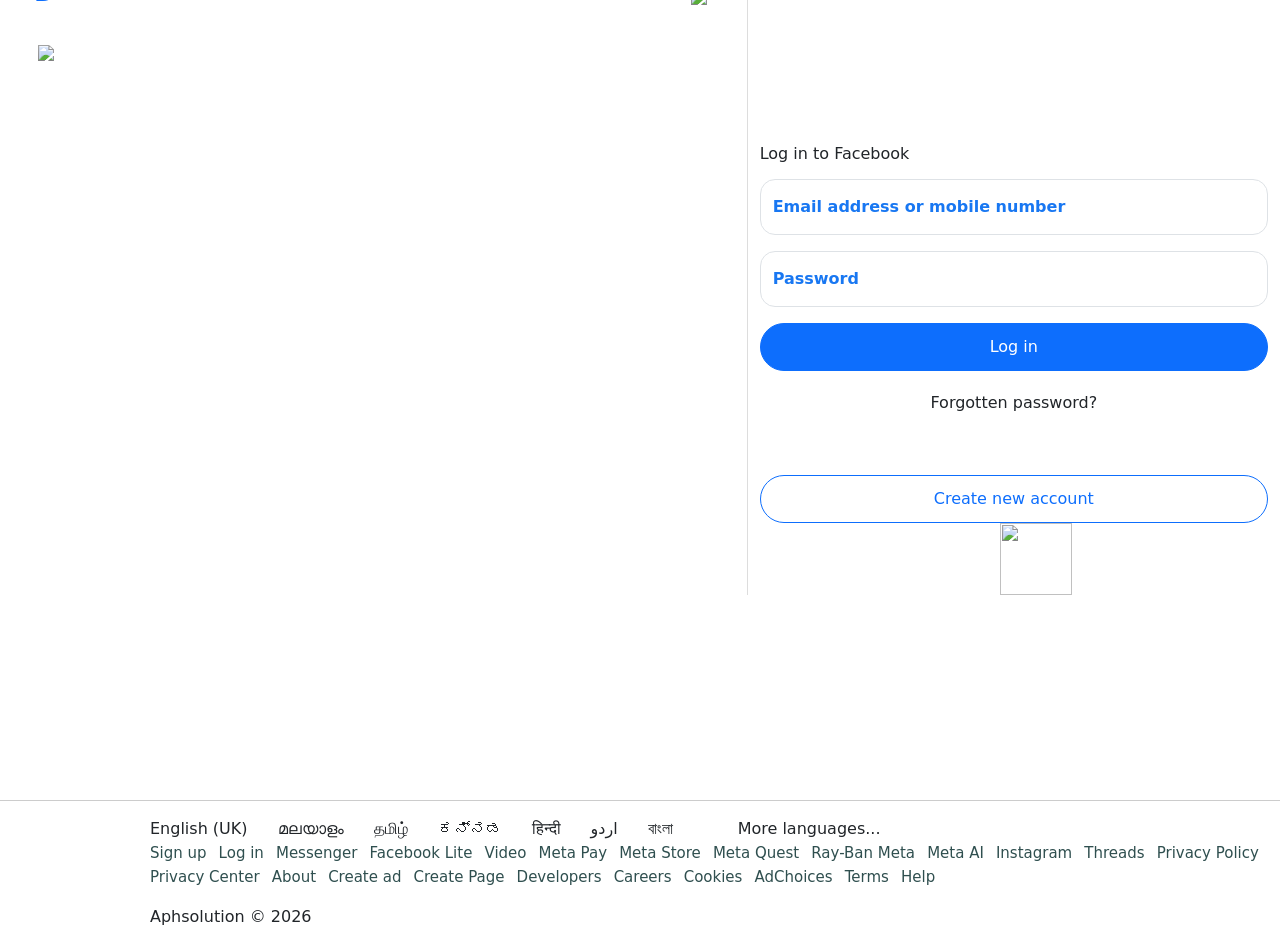
==== commit ea9693a6: "Made some changes to the forgot button and create button in home page by changing the hover effect c" ====
--- a/home.html
+++ b/home.html
@@ -49,10 +49,10 @@
 
                         <button class="btn btn-primary w-100 login-btn mb-2">Log in</button>
 
-                        <button class="btn btn-light w-100 mb-5">Forgotten password?</button>
+                        <button class="btn btn-white w-100 mb-5 forgot-btn">Forgotten password?</button>
 
                         <button onclick="location.href='index.html'" 
-                        class="btn btn-outline-primary w-100">Create new account</button>
+                        class="btn btn-outline-primary w-100 create-btn">Create new account</button>
 
                         <img src="https://imgs.search.brave.com/x6HOWKTRODJFA46kmLN6vNhpwLEaqpG4ASZyVFpHwgk/rs:fit:500:0:1:0/g:ce/aHR0cHM6Ly9pbWFn/ZXMuc2Vla2xvZ28u/Y29tL2xvZ28tcG5n/LzQyLzEvbWV0YS1u/ZXctZmFjZWJvb2st/MjAyMS1sb2dvLXBu/Z19zZWVrbG9nby00/MjM5NjEucG5n"
                         class="img-fluid metahome">
--- a/style.css
+++ b/style.css
@@ -322,6 +322,25 @@
     border-radius: 25px;
     height: 3em;
 }
-.btn:focus{
-    outline-color: #1877f2;
-}
+.forgot-btn {
+    font-weight: 500;
+  transition: background-color 0.2s ease;
+}
+
+.forgot-btn:hover {
+  background-color: #eef0f3;  /* very subtle grey */
+  color: inherit;             /* keep same text color */
+  box-shadow: #eef0f3;           /* remove Bootstrap hover shadow */
+  border: solid 1px #eef0f3;
+}
+
+.create-btn{
+    font-weight: 500;
+    transition: background-color 0.2s ease;
+}
+.create-btn:hover {
+  background-color: #eef0f3;   /* subtle grey */
+  color: #1877f2;              /* KEEP FB blue text */
+  border-color: #1877f2;       /* keep border blue */
+  box-shadow: none;            /* remove bootstrap glow */
+}
